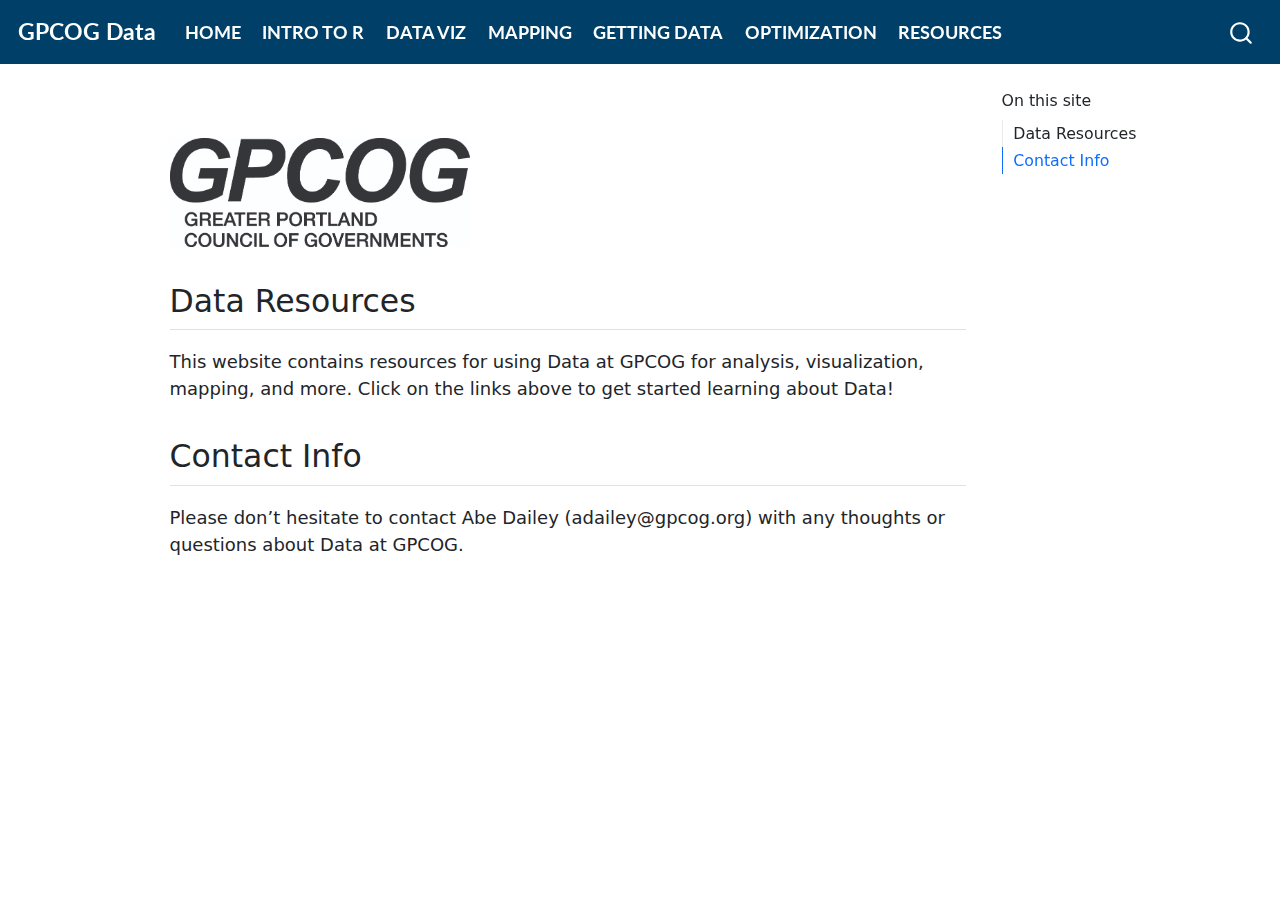
==== index.html @ f28a9855 "initial commit" ====
<!DOCTYPE html>
<html xmlns="http://www.w3.org/1999/xhtml" lang="en" xml:lang="en"><head>

<meta charset="utf-8">
<meta name="generator" content="quarto-1.0.37">

<meta name="viewport" content="width=device-width, initial-scale=1.0, user-scalable=yes">


<title>GPCOG Data</title>
<style>
code{white-space: pre-wrap;}
span.smallcaps{font-variant: small-caps;}
span.underline{text-decoration: underline;}
div.column{display: inline-block; vertical-align: top; width: 50%;}
div.hanging-indent{margin-left: 1.5em; text-indent: -1.5em;}
ul.task-list{list-style: none;}
</style>


<script src="site_libs/quarto-nav/quarto-nav.js"></script>
<script src="site_libs/clipboard/clipboard.min.js"></script>
<script src="site_libs/quarto-search/autocomplete.umd.js"></script>
<script src="site_libs/quarto-search/fuse.min.js"></script>
<script src="site_libs/quarto-search/quarto-search.js"></script>
<meta name="quarto:offset" content="./">
<script src="site_libs/quarto-html/quarto.js"></script>
<script src="site_libs/quarto-html/popper.min.js"></script>
<script src="site_libs/quarto-html/tippy.umd.min.js"></script>
<script src="site_libs/quarto-html/anchor.min.js"></script>
<link href="site_libs/quarto-html/tippy.css" rel="stylesheet">
<link href="site_libs/quarto-html/quarto-syntax-highlighting.css" rel="stylesheet" id="quarto-text-highlighting-styles">
<script src="site_libs/bootstrap/bootstrap.min.js"></script>
<link href="site_libs/bootstrap/bootstrap-icons.css" rel="stylesheet">
<link href="site_libs/bootstrap/bootstrap.min.css" rel="stylesheet" id="quarto-bootstrap" data-mode="light">
<script id="quarto-search-options" type="application/json">{
  "location": "navbar",
  "copy-button": false,
  "collapse-after": 3,
  "panel-placement": "end",
  "type": "overlay",
  "limit": 20,
  "language": {
    "search-no-results-text": "No results",
    "search-matching-documents-text": "matching documents",
    "search-copy-link-title": "Copy link to search",
    "search-hide-matches-text": "Hide additional matches",
    "search-more-match-text": "more match in this document",
    "search-more-matches-text": "more matches in this document",
    "search-clear-button-title": "Clear",
    "search-detached-cancel-button-title": "Cancel",
    "search-submit-button-title": "Submit"
  }
}</script>
<!-- Global site tag (gtag.js) - Google Analytics 
<script async="" src="https://www.googletagmanager.com/gtag/"></script>

<script>
 window.dataLayer = window.dataLayer || [];
 function gtag(){dataLayer.push(arguments);}
 gtag('js', new Date());

 gtag('config', '');
</script>
			
-->

<link rel="stylesheet" href="styles.css">
</head>

<body class="nav-fixed">

<div id="quarto-search-results"></div>
  <header id="quarto-header" class="headroom fixed-top">
    <nav class="navbar navbar-expand-lg navbar-dark ">
      <div class="navbar-container container-fluid">
      <a class="navbar-brand" href="./index.html">
    <span class="navbar-title">GPCOG Data</span>
  </a>
          <button class="navbar-toggler" type="button" data-bs-toggle="collapse" data-bs-target="#navbarCollapse" aria-controls="navbarCollapse" aria-expanded="false" aria-label="Toggle navigation" onclick="if (window.quartoToggleHeadroom) { window.quartoToggleHeadroom(); }">
  <span class="navbar-toggler-icon"></span>
</button>
          <div class="collapse navbar-collapse" id="navbarCollapse">
            <ul class="navbar-nav navbar-nav-scroll me-auto">
  <li class="nav-item">
    <a class="nav-link active" href="./index.html" aria-current="page">HOME</a>
  </li>  
  <li class="nav-item">
    <a class="nav-link" href="./intro-to-r.html">INTRO TO R</a>
  </li>  
  <li class="nav-item">
    <a class="nav-link" href="./graphics-guide.html">DATA VIZ</a>
  </li>  
  <li class="nav-item">
    <a class="nav-link" href="./mapping.html">MAPPING</a>
  </li>  
  <li class="nav-item">
    <a class="nav-link" href="./getting-data.html">GETTING DATA</a>
  </li>  
  <li class="nav-item">
    <a class="nav-link" href="./optimization.html">OPTIMIZATION</a>
  </li>  
  <li class="nav-item">
    <a class="nav-link" href="./resources.html">RESOURCES</a>
  </li>  
</ul>
              <div id="quarto-search" class="" title="Search"></div>
          </div> <!-- /navcollapse -->
      </div> <!-- /container-fluid -->
    </nav>
</header>
<!-- content -->
<div id="quarto-content" class="quarto-container page-columns page-rows-contents page-layout-article page-navbar">
<!-- sidebar -->
<!-- margin-sidebar -->
    <div id="quarto-margin-sidebar" class="sidebar margin-sidebar">
        <nav id="TOC" role="doc-toc">
    <h2 id="toc-title">On this site</h2>
   
  <ul>
  <li><a href="#r-users-group" id="toc-r-users-group" class="nav-link active" data-scroll-target="#r-users-group">Data Resources</a></li>
  <ul class="collapse">
  <li><a href="#section" id="toc-section" class="nav-link" data-scroll-target="#section"></a></li>
  <li><a href="#section-1" id="toc-section-1" class="nav-link" data-scroll-target="#section-1"></a></li>
  </ul></li>
  <li><a href="#contact-info" id="toc-contact-info" class="nav-link" data-scroll-target="#contact-info">Contact Info</a></li>
  </ul>
</nav>
    </div>
<!-- main -->
<main class="content" id="quarto-document-content">



<p><link rel="stylesheet" href="//fonts.googleapis.com/css?family=Lato"></p>
<div id="header">
<p><img src="images/gpcog_logo.jpg" width="300"></p>
</div>
<section id="r-users-group" class="level2">
<h2 class="anchored" data-anchor-id="r-users-group">Data Resources</h2>
<p>This website contains resources for using Data at GPCOG for analysis, visualization, mapping, and more. Click on the links above to get started learning about Data!</p>
</section>
<section id="contact-info" class="level2">
<h2 class="anchored" data-anchor-id="contact-info">Contact Info</h2>
<p>Please don’t hesitate to contact Abe Dailey (adailey@gpcog.org) with any thoughts or questions about Data at GPCOG.</p>
</section>


</main> <!-- /main -->
<script id="quarto-html-after-body" type="application/javascript">
window.document.addEventListener("DOMContentLoaded", function (event) {
  const toggleBodyColorMode = (bsSheetEl) => {
    const mode = bsSheetEl.getAttribute("data-mode");
    const bodyEl = window.document.querySelector("body");
    if (mode === "dark") {
      bodyEl.classList.add("quarto-dark");
      bodyEl.classList.remove("quarto-light");
    } else {
      bodyEl.classList.add("quarto-light");
      bodyEl.classList.remove("quarto-dark");
    }
  }
  const toggleBodyColorPrimary = () => {
    const bsSheetEl = window.document.querySelector("link#quarto-bootstrap");
    if (bsSheetEl) {
      toggleBodyColorMode(bsSheetEl);
    }
  }
  toggleBodyColorPrimary();  
  const icon = "";
  const anchorJS = new window.AnchorJS();
  anchorJS.options = {
    placement: 'right',
    icon: icon
  };
  anchorJS.add('.anchored');
  const clipboard = new window.ClipboardJS('.code-copy-button', {
    target: function(trigger) {
      return trigger.previousElementSibling;
    }
  });
  clipboard.on('success', function(e) {
    // button target
    const button = e.trigger;
    // don't keep focus
    button.blur();
    // flash "checked"
    button.classList.add('code-copy-button-checked');
    var currentTitle = button.getAttribute("title");
    button.setAttribute("title", "Copied!");
    setTimeout(function() {
      button.setAttribute("title", currentTitle);
      button.classList.remove('code-copy-button-checked');
    }, 1000);
    // clear code selection
    e.clearSelection();
  });
  function tippyHover(el, contentFn) {
    const config = {
      allowHTML: true,
      content: contentFn,
      maxWidth: 500,
      delay: 100,
      arrow: false,
      appendTo: function(el) {
          return el.parentElement;
      },
      interactive: true,
      interactiveBorder: 10,
      theme: 'quarto',
      placement: 'bottom-start'
    };
    window.tippy(el, config); 
  }
  const noterefs = window.document.querySelectorAll('a[role="doc-noteref"]');
  for (var i=0; i<noterefs.length; i++) {
    const ref = noterefs[i];
    tippyHover(ref, function() {
      let href = ref.getAttribute('href');
      try { href = new URL(href).hash; } catch {}
      const id = href.replace(/^#\/?/, "");
      const note = window.document.getElementById(id);
      return note.innerHTML;
    });
  }
  var bibliorefs = window.document.querySelectorAll('a[role="doc-biblioref"]');
  for (var i=0; i<bibliorefs.length; i++) {
    const ref = bibliorefs[i];
    const cites = ref.parentNode.getAttribute('data-cites').split(' ');
    tippyHover(ref, function() {
      var popup = window.document.createElement('div');
      cites.forEach(function(cite) {
        var citeDiv = window.document.createElement('div');
        citeDiv.classList.add('hanging-indent');
        citeDiv.classList.add('csl-entry');
        var biblioDiv = window.document.getElementById('ref-' + cite);
        if (biblioDiv) {
          citeDiv.innerHTML = biblioDiv.innerHTML;
        }
        popup.appendChild(citeDiv);
      });
      return popup.innerHTML;
    });
  }
});
</script>
</div> <!-- /content -->



</body></html>
---- site_libs/quarto-html/tippy.css ----
.tippy-box[data-animation=fade][data-state=hidden]{opacity:0}[data-tippy-root]{max-width:calc(100vw - 10px)}.tippy-box{position:relative;background-color:#333;color:#fff;border-radius:4px;font-size:14px;line-height:1.4;white-space:normal;outline:0;transition-property:transform,visibility,opacity}.tippy-box[data-placement^=top]>.tippy-arrow{bottom:0}.tippy-box[data-placement^=top]>.tippy-arrow:before{bottom:-7px;left:0;border-width:8px 8px 0;border-top-color:initial;transform-origin:center top}.tippy-box[data-placement^=bottom]>.tippy-arrow{top:0}.tippy-box[data-placement^=bottom]>.tippy-arrow:before{top:-7px;left:0;border-width:0 8px 8px;border-bottom-color:initial;transform-origin:center bottom}.tippy-box[data-placement^=left]>.tippy-arrow{right:0}.tippy-box[data-placement^=left]>.tippy-arrow:before{border-width:8px 0 8px 8px;border-left-color:initial;right:-7px;transform-origin:center left}.tippy-box[data-placement^=right]>.tippy-arrow{left:0}.tippy-box[data-placement^=right]>.tippy-arrow:before{left:-7px;border-width:8px 8px 8px 0;border-right-color:initial;transform-origin:center right}.tippy-box[data-inertia][data-state=visible]{transition-timing-function:cubic-bezier(.54,1.5,.38,1.11)}.tippy-arrow{width:16px;height:16px;color:#333}.tippy-arrow:before{content:"";position:absolute;border-color:transparent;border-style:solid}.tippy-content{position:relative;padding:5px 9px;z-index:1}
---- site_libs/quarto-html/quarto-syntax-highlighting.css ----
/* quarto syntax highlight colors */
:root {
  --quarto-hl-ot-color: #003B4F;
  --quarto-hl-at-color: #657422;
  --quarto-hl-ss-color: #20794D;
  --quarto-hl-an-color: #5E5E5E;
  --quarto-hl-fu-color: #4758AB;
  --quarto-hl-st-color: #20794D;
  --quarto-hl-cf-color: #003B4F;
  --quarto-hl-op-color: #5E5E5E;
  --quarto-hl-er-color: #AD0000;
  --quarto-hl-bn-color: #AD0000;
  --quarto-hl-al-color: #AD0000;
  --quarto-hl-va-color: #111111;
  --quarto-hl-bu-color: inherit;
  --quarto-hl-ex-color: inherit;
  --quarto-hl-pp-color: #AD0000;
  --quarto-hl-in-color: #5E5E5E;
  --quarto-hl-vs-color: #20794D;
  --quarto-hl-wa-color: #5E5E5E;
  --quarto-hl-do-color: #5E5E5E;
  --quarto-hl-im-color: #00769E;
  --quarto-hl-ch-color: #20794D;
  --quarto-hl-dt-color: #AD0000;
  --quarto-hl-fl-color: #AD0000;
  --quarto-hl-co-color: #5E5E5E;
  --quarto-hl-cv-color: #5E5E5E;
  --quarto-hl-cn-color: #8f5902;
  --quarto-hl-sc-color: #5E5E5E;
  --quarto-hl-dv-color: #AD0000;
  --quarto-hl-kw-color: #003B4F;
}

/* other quarto variables */
:root {
  --quarto-font-monospace: SFMono-Regular, Menlo, Monaco, Consolas, "Liberation Mono", "Courier New", monospace;
}

pre > code.sourceCode > span {
  color: #003B4F;
}

code span {
  color: #003B4F;
}

code.sourceCode > span {
  color: #003B4F;
}

div.sourceCode,
div.sourceCode pre.sourceCode {
  color: #003B4F;
}

code span.ot {
  color: #003B4F;
}

code span.at {
  color: #657422;
}

code span.ss {
  color: #20794D;
}

code span.an {
  color: #5E5E5E;
}

code span.fu {
  color: #4758AB;
}

code span.st {
  color: #20794D;
}

code span.cf {
  color: #003B4F;
}

code span.op {
  color: #5E5E5E;
}

code span.er {
  color: #AD0000;
}

code span.bn {
  color: #AD0000;
}

code span.al {
  color: #AD0000;
}

code span.va {
  color: #111111;
}

code span.pp {
  color: #AD0000;
}

code span.in {
  color: #5E5E5E;
}

code span.vs {
  color: #20794D;
}

code span.wa {
  color: #5E5E5E;
  font-style: italic;
}

code span.do {
  color: #5E5E5E;
  font-style: italic;
}

code span.im {
  color: #00769E;
}

code span.ch {
  color: #20794D;
}

code span.dt {
  color: #AD0000;
}

code span.fl {
  color: #AD0000;
}

code span.co {
  color: #5E5E5E;
}

code span.cv {
  color: #5E5E5E;
  font-style: italic;
}

code span.cn {
  color: #8f5902;
}

code span.sc {
  color: #5E5E5E;
}

code span.dv {
  color: #AD0000;
}

code span.kw {
  color: #003B4F;
}

.prevent-inlining {
  content: "</";
}

/*# sourceMappingURL=debc5d5d77c3f9108843748ff7464032.css.map */
---- styles.css ----
.container-fluid {
	font-family: Lato;
}

/* increase space between paragraphs */
p {
    margin: 15px 0 15px 0;
}

/* make titles blue */
	h1 {
		color: #1696d2;
	}

.navbar {
  background-color: #003f67;
  color: #ffffff;
  font-weight: bold;
}

.navbar-default .navbar-brand {
    color: #FFFFFF;
}

.container {
  color: #ff0000;
}

.navbar-default .navbar-nav>li>a {
    color: #FFFFFF;
}

.navbar-default .navbar-nav>.active>a, .navbar-default .navbar-nav>.active>a:focus, .navbar-default .navbar-nav>.active>a:hover {
    color: #1696d2;
    background-color: #FFFFFF;
}

/* Global Formats */
.main-container {
  font-family: Lato;
}

/* Hyper-links */
.a {
	color: #1696d2;
}

/* Header image formatting */
#header {
	padding-top: 12px;
}

/* Legend Formatting */
.list-group-item.active {
	background-color: #1696d2;
  border-color: #1696d2;
}

.list-group-item.active:hover {
	background-color: #000000;
  border-color: #000000;
}

.tocify {
	border-radius: 0;
}

/* Button Formatting */
.btn {
	border-radius: 0;	
}

/* tabs formatting */
.nav-tabs>li>a {
	border-radius: 0;
}


/*pills formatting */
.nav-pills>li.active>a {
	background-color: #e88e2d;
}

.nav-pills>li.active>a:focus {
	background-color: #e88e2d;
}


.nav>li>a:focus {
	background-color: #fff2cf;
}

.nav>li>a:hover {
	background-color: #fff2cf;
}

a:focus {
	color: #e88e2d;
}

a:hover {
	color: #e88e2d;
}

a[role=tab] {
	color: #ca5800;
}
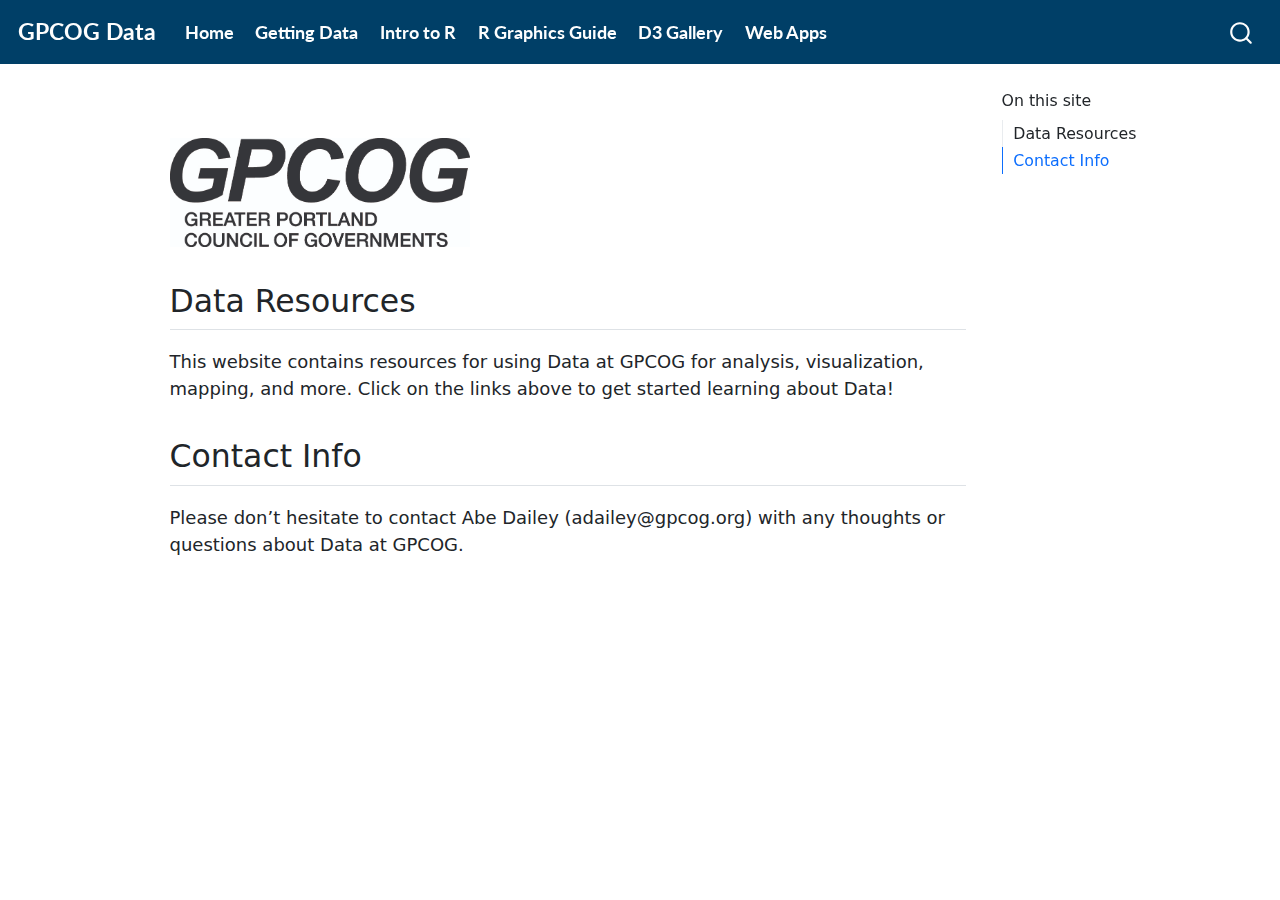
==== commit 7d2e167f: "updated web apps link" ====
--- a/index.html
+++ b/index.html
@@ -80,28 +80,30 @@
           <button class="navbar-toggler" type="button" data-bs-toggle="collapse" data-bs-target="#navbarCollapse" aria-controls="navbarCollapse" aria-expanded="false" aria-label="Toggle navigation" onclick="if (window.quartoToggleHeadroom) { window.quartoToggleHeadroom(); }">
   <span class="navbar-toggler-icon"></span>
 </button>
-          <div class="collapse navbar-collapse" id="navbarCollapse">
-            <ul class="navbar-nav navbar-nav-scroll me-auto">
-  <li class="nav-item">
-    <a class="nav-link active" href="./index.html" aria-current="page">HOME</a>
-  </li>  
-  <li class="nav-item">
-    <a class="nav-link" href="./intro-to-r.html">INTRO TO R</a>
-  </li>  
-  <li class="nav-item">
-    <a class="nav-link" href="./graphics-guide.html">DATA VIZ</a>
-  </li>  
-  <li class="nav-item">
-    <a class="nav-link" href="./mapping.html">MAPPING</a>
-  </li>  
-  <li class="nav-item">
-    <a class="nav-link" href="./getting-data.html">GETTING DATA</a>
-  </li>  
-  <li class="nav-item">
-    <a class="nav-link" href="./optimization.html">OPTIMIZATION</a>
-  </li>  
-  <li class="nav-item">
-    <a class="nav-link" href="./resources.html">RESOURCES</a>
+<div class="collapse navbar-collapse" id="navbarCollapse">
+<ul class="navbar-nav navbar-nav-scroll me-auto">
+  <li class="nav-item">
+    <a class="nav-link" href="./index.html">Home</a>
+  </li>  
+  <li class="nav-item">
+    <a class="nav-link" href="./getting-data.html">Getting Data</a>
+  </li> 
+  <li class="nav-item">
+    <a class="nav-link active" href="./intro-to-r.html" aria-current="page">Intro to R</a>
+  </li>  
+  <li class="nav-item">
+    <a class="nav-link" href="./graphics-guide.html">R Graphics Guide</a>
+  </li>  
+<!-- 
+  <li class="nav-item">
+    <a class="nav-link" href="./r-cookbook.html">R Cookbook</a>
+  </li>  
+ -->
+  <li class="nav-item">
+    <a class="nav-link" href="./d3-gallery.html">D3 Gallery</a>
+  </li>
+  <li class="nav-item">
+    <a class="nav-link" href="./web-apps.html">Web Apps</a>
   </li>  
 </ul>
               <div id="quarto-search" class="" title="Search"></div>
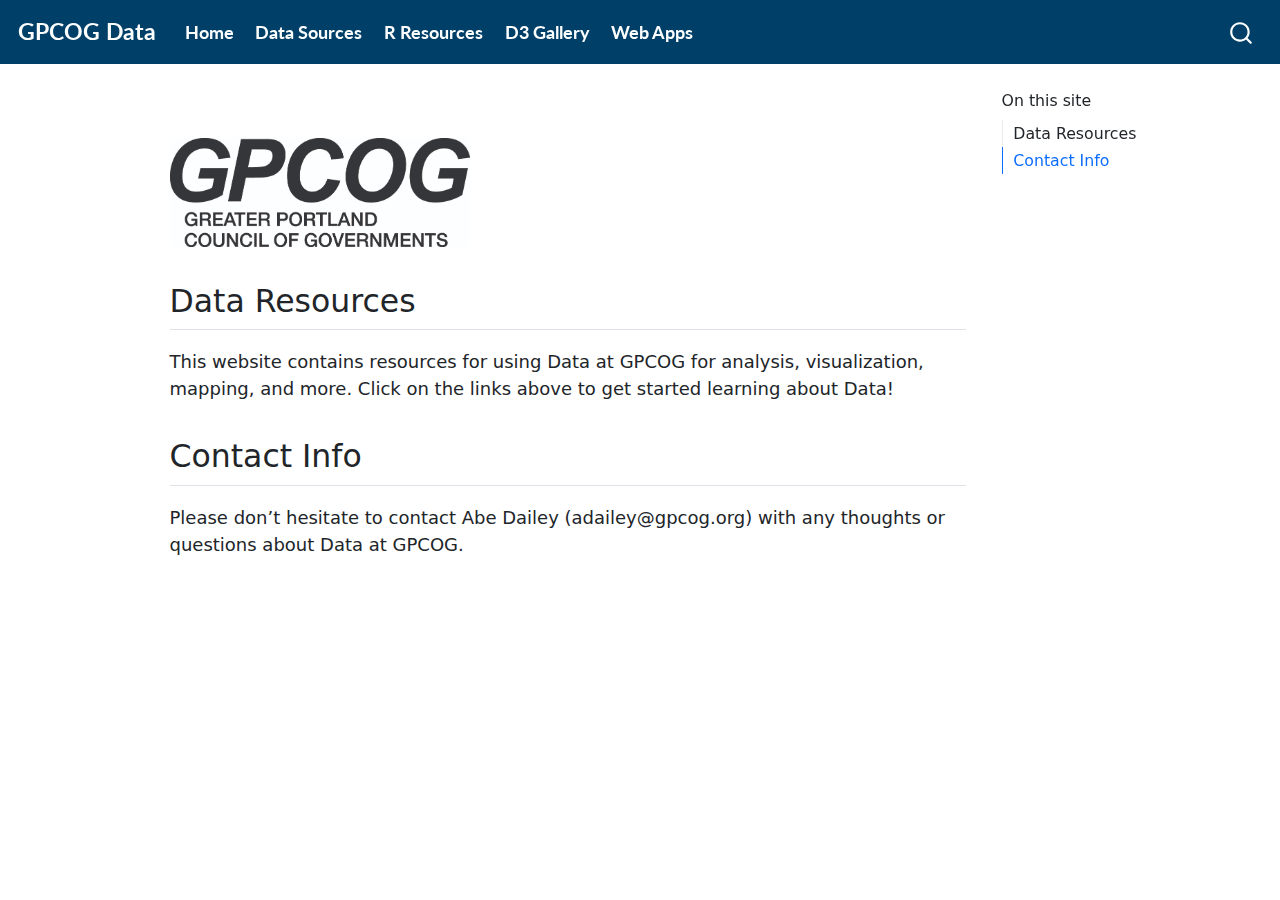
==== commit 416d2910: "added data sources page, updated navigation" ====
--- a/index.html
+++ b/index.html
@@ -81,31 +81,37 @@
   <span class="navbar-toggler-icon"></span>
 </button>
 <div class="collapse navbar-collapse" id="navbarCollapse">
+
 <ul class="navbar-nav navbar-nav-scroll me-auto">
   <li class="nav-item">
     <a class="nav-link" href="./index.html">Home</a>
   </li>  
   <li class="nav-item">
-    <a class="nav-link" href="./getting-data.html">Getting Data</a>
+    <a class="nav-link" href="./data-sources.html">Data Sources</a>
   </li> 
-  <li class="nav-item">
-    <a class="nav-link active" href="./intro-to-r.html" aria-current="page">Intro to R</a>
-  </li>  
-  <li class="nav-item">
-    <a class="nav-link" href="./graphics-guide.html">R Graphics Guide</a>
-  </li>  
-<!-- 
-  <li class="nav-item">
-    <a class="nav-link" href="./r-cookbook.html">R Cookbook</a>
-  </li>  
- -->
+  <li class="nav-item dropdown">
+    <a class="nav-link" href="./intro-to-r.html">R Resources</a>
+  		<div class="dropdown-content" id="rResourcesDropdown" style="color: #aaa; position: absolute; min-width: 210px;">
+    		<a href="./intro-to-r.html" class="nav-item nav-link">Intro to R</a>
+    		<a href="./getting-data.html" class="nav-item nav-link">Getting Data</a>
+    		<a href="./graphics-guide.html" class="nav-item nav-link">R Graphics Guide</a>
+    		<!-- <a href="./r-cookbook.html" class="nav-item nav-link">R Cookbook</a> -->
+  		</div>
+  </li> 
   <li class="nav-item">
     <a class="nav-link" href="./d3-gallery.html">D3 Gallery</a>
   </li>
-  <li class="nav-item">
+  <li class="nav-item dropdown">
     <a class="nav-link" href="./web-apps.html">Web Apps</a>
+  		<div class="dropdown-content" id="webAppsDropdown" style="color: #aaa; position: absolute; min-width: 210px;">
+    		<a href="./IRS-migration.html" class="nav-item nav-link">IRS Migration</a>
+    		<a href="./fiscal-impact.html" class="nav-item nav-link">Fiscal Impact</a>
+    		<a href="./workforce-estimation.html" class="nav-item nav-link">Workforce Estimation</a>
+    		<a href="./population-pyramid.html" class="nav-item nav-link">Population Estimation</a>
+  		</div>
   </li>  
 </ul>
+
               <div id="quarto-search" class="" title="Search"></div>
           </div> <!-- /navcollapse -->
       </div> <!-- /container-fluid -->
--- a/styles.css
+++ b/styles.css
@@ -21,6 +21,36 @@
 .navbar-default .navbar-brand {
     color: #FFFFFF;
 }
+
+.dropdown {
+  position: relative;
+  display: inline-block;
+  z-index: 2;
+}
+
+.dropdown-content {
+  display: none;
+  position: absolute;
+  background-color: #fff; 
+  min-width: 210px; 
+/*   box-shadow: 0px 8px 16px 0px rgba(0,0,0,0.2); */
+  z-index: 3;
+}
+
+.dropdown-content {
+    color: #ffffff;
+    background: #003f67;
+/* 
+    box-shadow: inset 1px 1px 7px -2px #555;
+    color: white !important;
+    font-weight: 400;
+    border: 1px solid #E34B4B !important;
+    background: #E34B4B !important;
+ */
+
+}
+
+.dropdown:hover .dropdown-content{display: block;}
 
 .container {
   color: #ff0000;
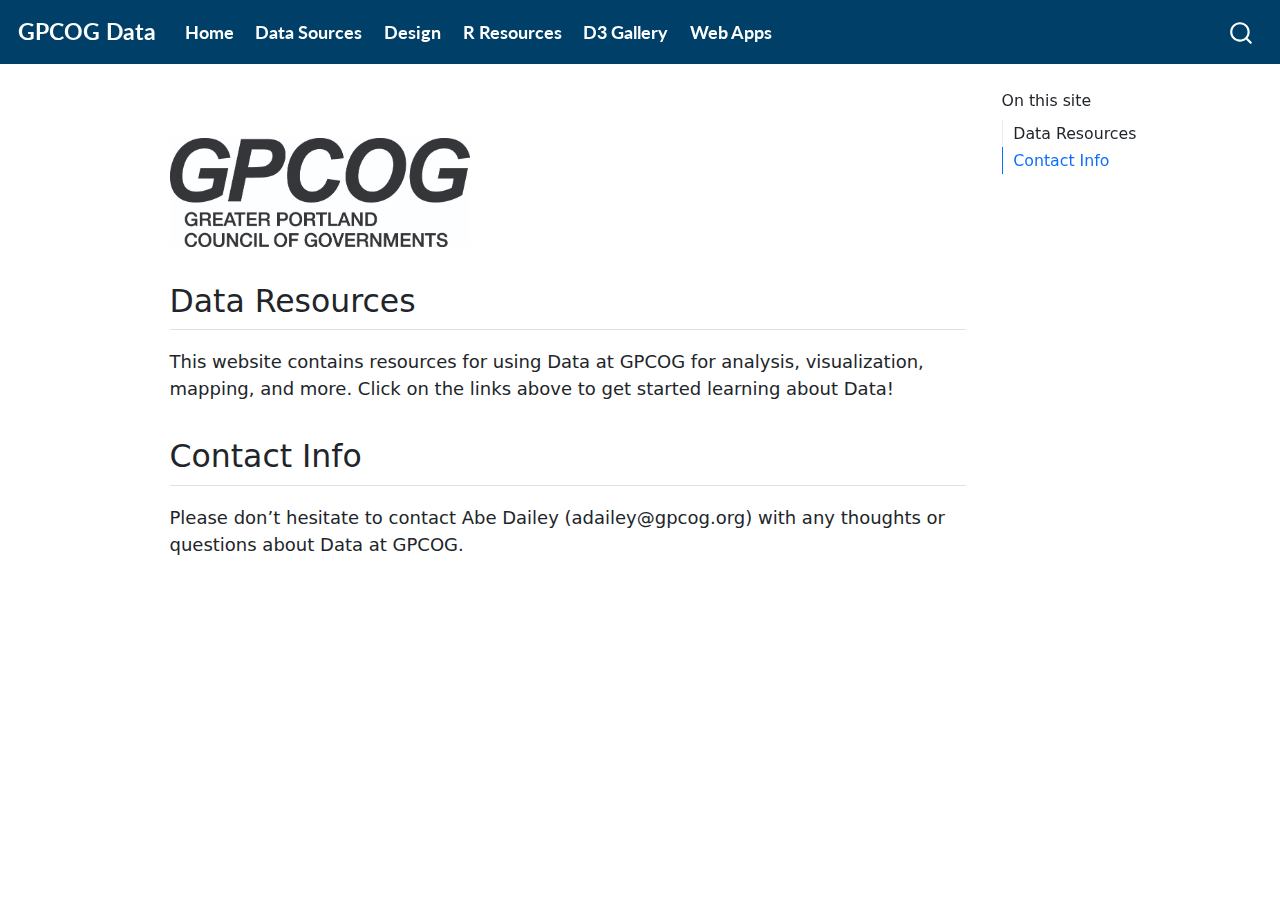
==== commit 0f036fcb: "added design page" ====
--- a/index.html
+++ b/index.html
@@ -88,6 +88,12 @@
   </li>  
   <li class="nav-item">
     <a class="nav-link" href="./data-sources.html">Data Sources</a>
+  </li> 
+  <li class="nav-item dropdown"> 
+    <a class="nav-link" href="./colors.html">Design</a>
+  		<div class="dropdown-content" id="designDropdown" style="color: #aaa; position: absolute; min-width: 210px;">
+    		<a href="./colors.html" class="nav-item nav-link">Colors</a>
+  		</div>
   </li> 
   <li class="nav-item dropdown">
     <a class="nav-link" href="./intro-to-r.html">R Resources</a>
